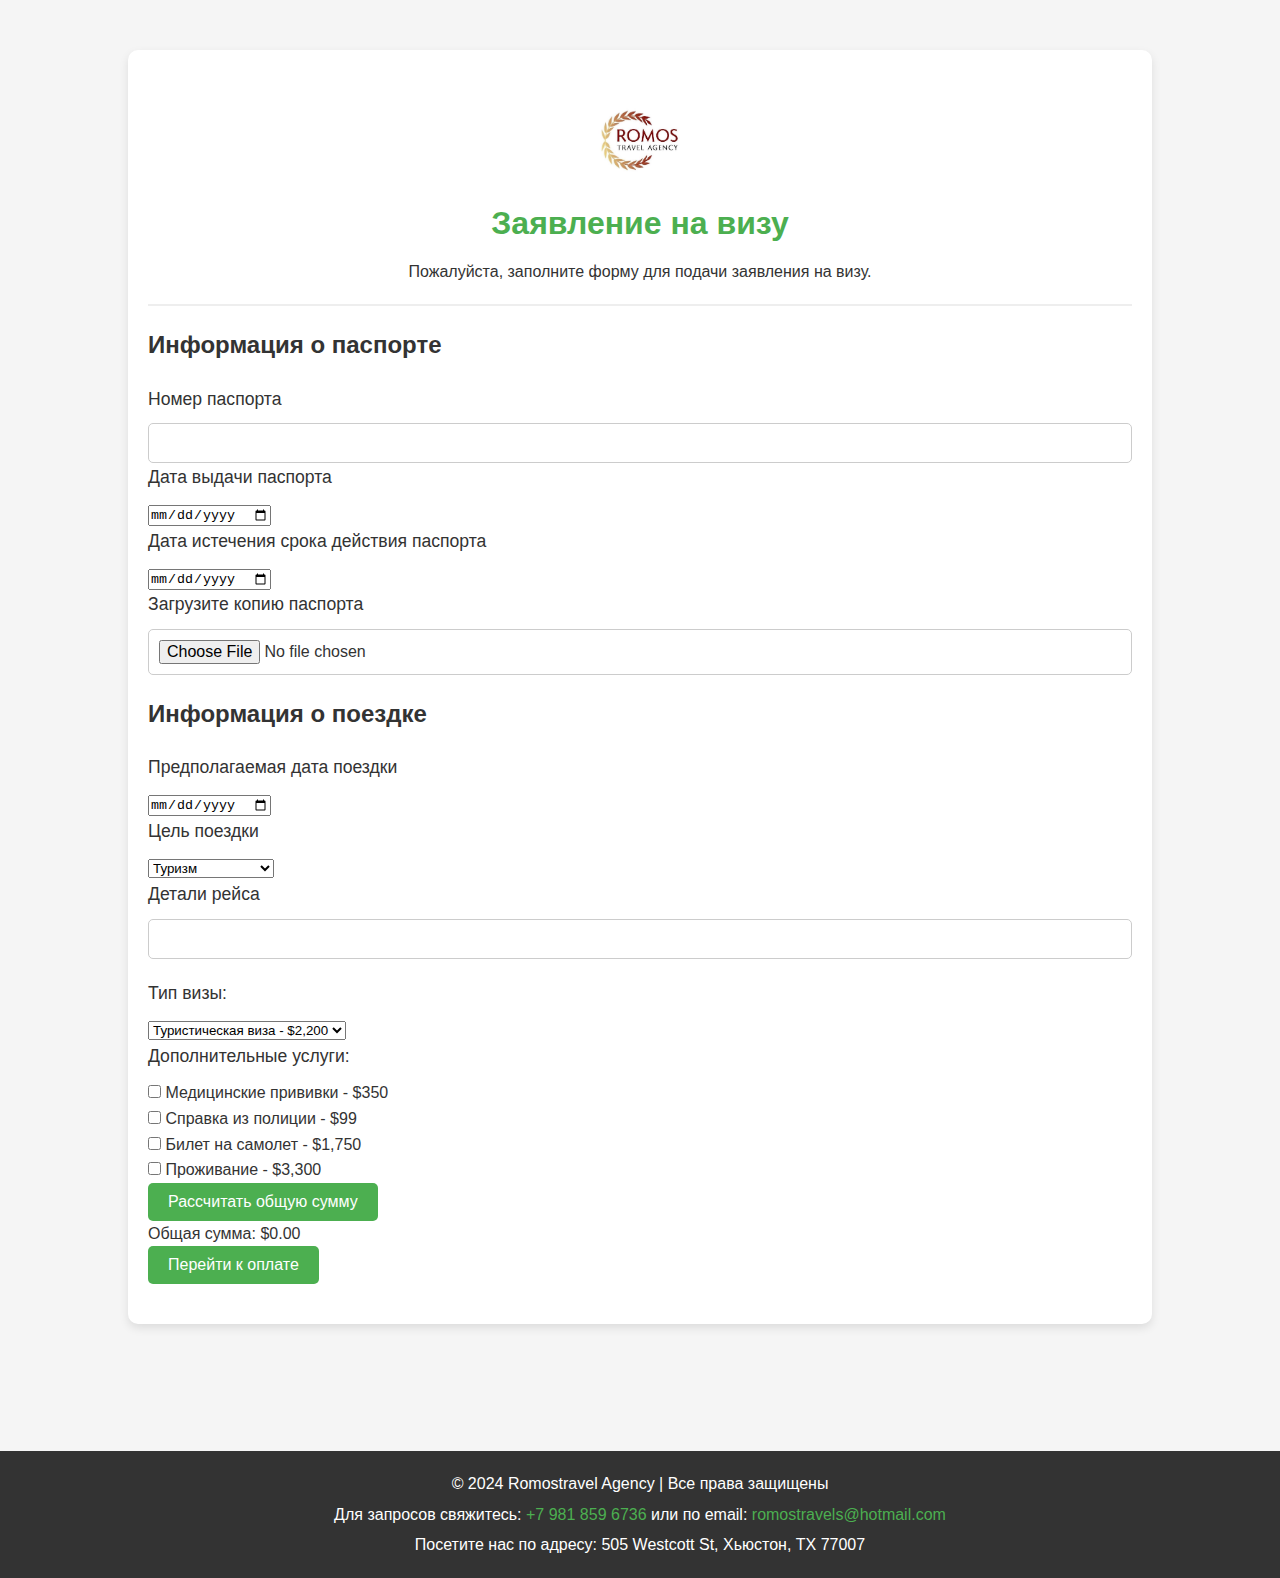
==== index.html @ 20fb2265 "Romos Travel  Visa application" ====
<!DOCTYPE html>
<html lang="ru">
<head>
    <meta charset="UTF-8">
    <meta name="viewport" content="width=device-width, initial-scale=1.0">
    <title>Заявление на визу</title>
    <link rel="stylesheet" href="styles.css">
</head>
<body>
    <div class="container">
        <header>
            <img src="logo.jpeg" alt="Логотип" width="100px" height="100px">
            <h1>Заявление на визу</h1>
            <p>Пожалуйста, заполните форму для подачи заявления на визу.</p>
        </header>

        <!-- Passport Information Section -->
        <div class="section">
            <h2>Информация о паспорте</h2>
            <label for="passportNumber">Номер паспорта</label>
            <input type="text" id="passportNumber" name="passportNumber" required>

            <label for="issueDate">Дата выдачи паспорта</label>
            <input type="date" id="issueDate" name="issueDate" required>

            <label for="expiryDate">Дата истечения срока действия паспорта</label>
            <input type="date" id="expiryDate" name="expiryDate" required>

            <label for="passportUpload">Загрузите копию паспорта</label>
            <input type="file" id="passportUpload" name="passportUpload" accept="image/*,application/pdf" required>
        </div>

        <!-- Travel Information Section -->
        <div class="section">
            <h2>Информация о поездке</h2>
            <label for="travelDate">Предполагаемая дата поездки</label>
            <input type="date" id="travelDate" name="travelDate">

            <label for="travelPurpose">Цель поездки</label>
            <select id="travelPurpose" name="travelPurpose" required>
                <option value="Tourism">Туризм</option>
                <option value="Business">Бизнес</option>
                <option value="Family Visit">Семейный визит</option>
            </select>

            <label for="flightDetails">Детали рейса</label>
            <input type="text" id="flightDetails" name="flightDetails" required>
        </div>

        <!-- Visa Application Form -->
        <div class="section">
            <form id="visaForm">
                <label for="visaType">Тип визы:</label>
                <select id="visaType">
                    <option value="Туристическая виза">Туристическая виза - $2,200</option>
                    <option value="Бизнес виза">Бизнес виза - $3,100</option>
                    <option value="Семейная виза">Семейная виза - $4,150</option>
                    <option value="Рабочая виза">Рабочая виза - $8,500</option>
                </select>

                <label for="additionalServices">Дополнительные услуги:</label>
                <div>
                    <input type="checkbox" id="medicalShot" value="350"> Медицинские прививки - $350 <br>
                    <input type="checkbox" id="policeReport" value="99"> Справка из полиции - $99 <br>
                    <input type="checkbox" id="flightTicket" value="1750"> Билет на самолет - $1,750 <br>
                    <input type="checkbox" id="accommodation" value="3300"> Проживание - $3,300 <br>
                </div>


                <button type="button" onclick="calculateTotal()">Рассчитать общую сумму</button>
                <p id="totalAmount">Общая сумма: $0.00</p>

                <button type="submit">Перейти к оплате</button>
            </form>
        </div>

    </div>

    <br><br><br>

    <!-- Footer with Romostravel Agency Details -->
    <footer>
        <p>&copy; 2024 Romostravel Agency | Все права защищены</p>
        <p>Для запросов свяжитесь: <a href="tel:+79818596736">+7 981 859 6736</a> или по email: <a href="mailto:romostravels@hotmail.com">romostravels@hotmail.com</a></p>
        <p>Посетите нас по адресу: 505 Westcott St, Хьюстон, TX 77007</p>
    </footer>

    <script src="script.js"></script>
</body>
</html>
---- styles.css ----
/* General Styles */
* {
    margin: 0;
    padding: 0;
    box-sizing: border-box;
}

body {
    font-family: 'Segoe UI', Tahoma, Geneva, Verdana, sans-serif;
    background-color: #f5f5f5;
    color: #333;
    line-height: 1.6;
    display: flex;
    flex-direction: column;
    min-height: 100vh;
}

.container {
    width: 80%;
    margin: 50px auto;
    background: white;
    border-radius: 10px;
    padding: 20px;
    box-shadow: 0 4px 10px rgba(0, 0, 0, 0.1);
}

header {
    text-align: center;
    padding: 20px 0;
    border-bottom: 2px solid #eee;
}

h1 {
    font-size: 2rem;
    color: #4CAF50;
    margin-bottom: 10px;
}

h2 {
    font-size: 1.5rem;
    color: #333;
    margin: 20px 0;
}

/* Sections */
.section {
    margin: 20px 0;
}

.section label {
    display: block;
    font-size: 1.1rem;
    margin-bottom: 10px;
}

.section input[type="file"], .section input[type="text"] {
    width: 100%;
    padding: 10px;
    border: 1px solid #ccc;
    border-radius: 5px;
    font-size: 1rem;
}

button {
    display: inline-block;
    padding: 10px 20px;
    background-color: #4CAF50;
    color: white;
    border: none;
    border-radius: 5px;
    font-size: 1rem;
    cursor: pointer;
    transition: background-color 0.3s;
}

button:hover {
    background-color: #45a049;
}

/* Payment Details Styling */
ul {
    list-style-type: none;
}

ul li {
    font-size: 1.1rem;
    margin-bottom: 10px;
}

/* Footer with Travel Agency Details */
footer {
    background-color: #333;
    color: white;
    text-align: center;
    padding: 15px;
    position: -ms-page;
    bottom: 0;
    width: 100%;
}

footer p {
    margin: 5px 0;
}

footer a {
    color: #4CAF50;
    text-decoration: none;
}

footer a:hover {
    text-decoration: underline;
}

@media (max-width: 10px) {
    .container {
        width: 50%;
    }
}
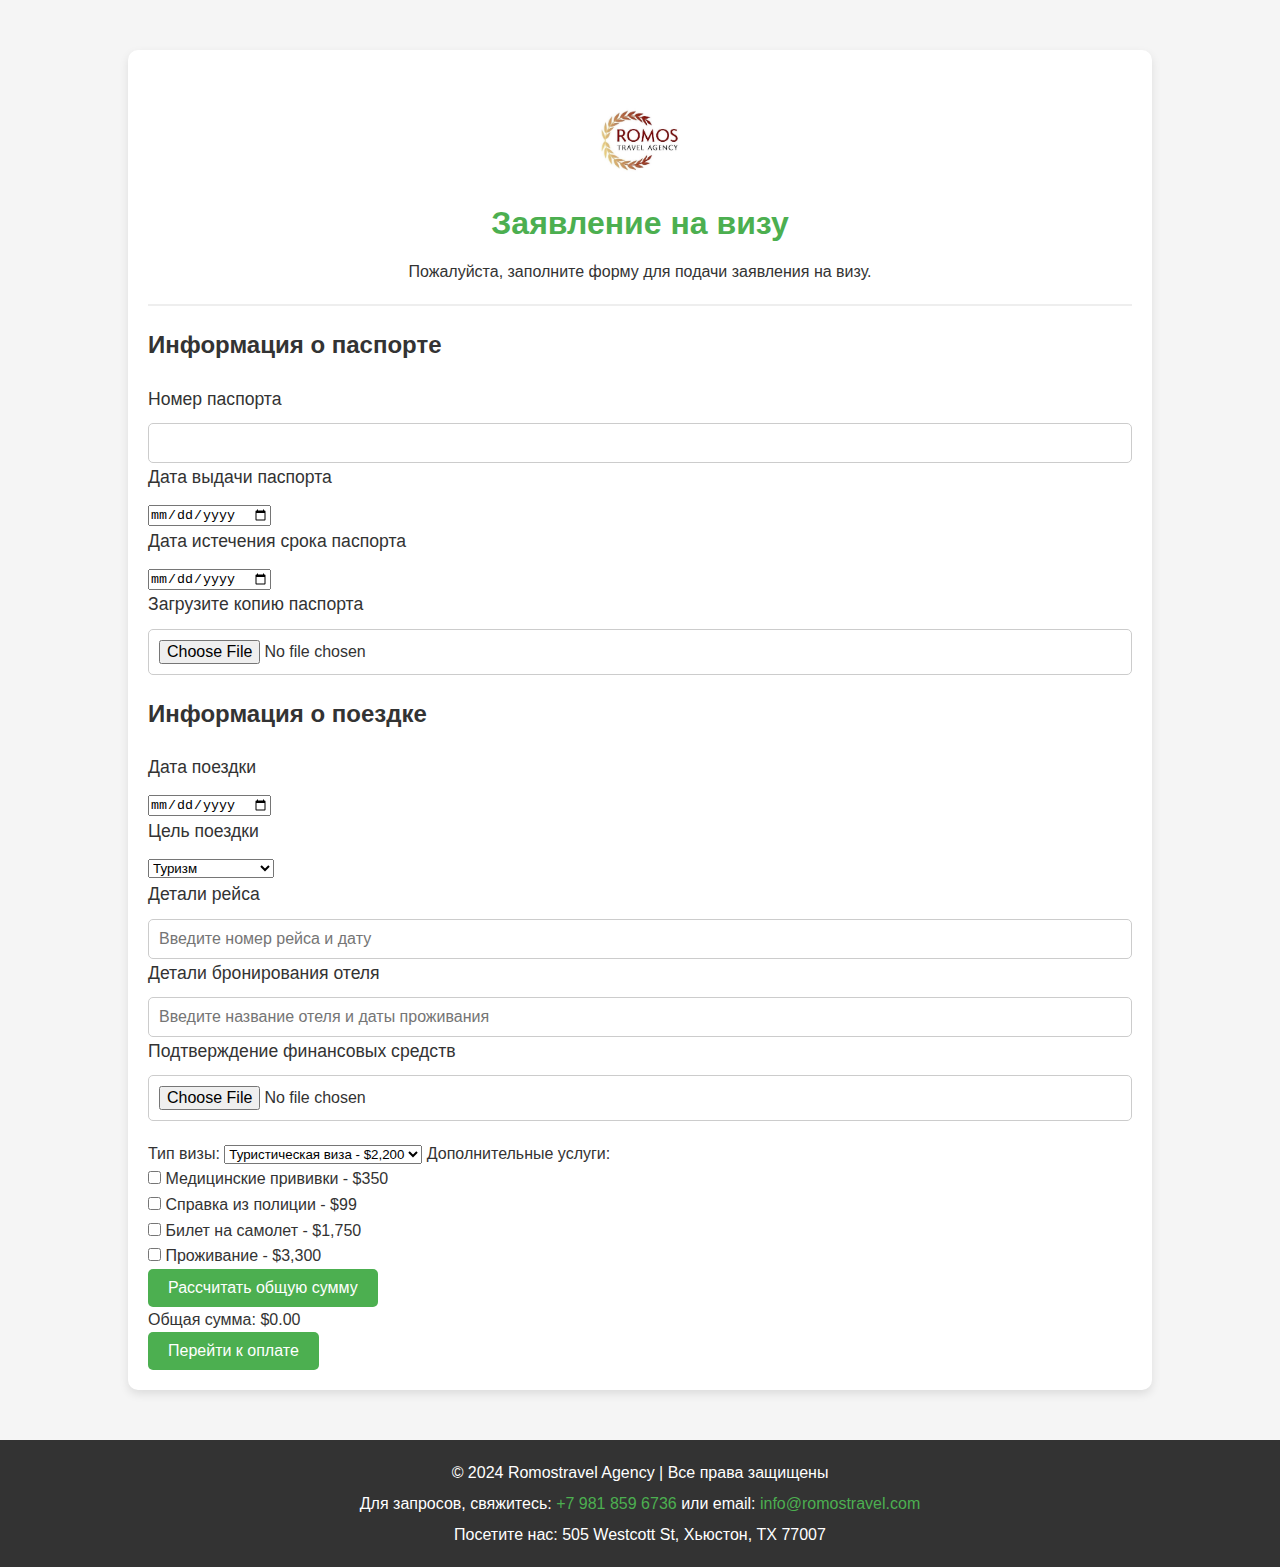
==== commit 0e910e77: "info" ====
--- a/index.html
+++ b/index.html
@@ -9,7 +9,7 @@
 <body>
     <div class="container">
         <header>
-            <img src="logo.jpeg" alt="Логотип" width="100px" height="100px">
+            <img src="logo.jpeg" alt="logo" width="100px" height="100px">
             <h1>Заявление на визу</h1>
             <p>Пожалуйста, заполните форму для подачи заявления на визу.</p>
         </header>
@@ -23,7 +23,7 @@
             <label for="issueDate">Дата выдачи паспорта</label>
             <input type="date" id="issueDate" name="issueDate" required>
 
-            <label for="expiryDate">Дата истечения срока действия паспорта</label>
+            <label for="expiryDate">Дата истечения срока паспорта</label>
             <input type="date" id="expiryDate" name="expiryDate" required>
 
             <label for="passportUpload">Загрузите копию паспорта</label>
@@ -33,8 +33,8 @@
         <!-- Travel Information Section -->
         <div class="section">
             <h2>Информация о поездке</h2>
-            <label for="travelDate">Предполагаемая дата поездки</label>
-            <input type="date" id="travelDate" name="travelDate">
+            <label for="travelDate">Дата поездки</label>
+            <input type="date" id="travelDate" name="travelDate" required>
 
             <label for="travelPurpose">Цель поездки</label>
             <select id="travelPurpose" name="travelPurpose" required>
@@ -44,45 +44,45 @@
             </select>
 
             <label for="flightDetails">Детали рейса</label>
-            <input type="text" id="flightDetails" name="flightDetails" required>
+            <input type="text" id="flightDetails" name="flightDetails" placeholder="Введите номер рейса и дату" required>
+
+            <label for="hotelDetails">Детали бронирования отеля</label>
+            <input type="text" id="hotelDetails" name="hotelDetails" placeholder="Введите название отеля и даты проживания" required>
+
+            <label for="fundsProof">Подтверждение финансовых средств</label>
+            <input type="file" id="fundsProof" name="fundsProof" required>
         </div>
 
-        <!-- Visa Application Form -->
-        <div class="section">
-            <form id="visaForm">
-                <label for="visaType">Тип визы:</label>
-                <select id="visaType">
-                    <option value="Туристическая виза">Туристическая виза - $2,200</option>
-                    <option value="Бизнес виза">Бизнес виза - $3,100</option>
-                    <option value="Семейная виза">Семейная виза - $4,150</option>
-                    <option value="Рабочая виза">Рабочая виза - $8,500</option>
-                </select>
+        <form id="visaApplicationForm">
+            <!-- Visa Type and Additional Services -->
+            <label for="visaType">Тип визы:</label>
+            <select id="visaType" name="visaType" required>
+                <option value="Tourist">Туристическая виза - $2,200</option>
+                <option value="Business">Бизнес виза - $3,100</option>
+                <option value="Family">Семейная виза - $4,150</option>
+                <option value="Working">Рабочая виза - $8,500</option>
+            </select>
 
-                <label for="additionalServices">Дополнительные услуги:</label>
-                <div>
-                    <input type="checkbox" id="medicalShot" value="350"> Медицинские прививки - $350 <br>
-                    <input type="checkbox" id="policeReport" value="99"> Справка из полиции - $99 <br>
-                    <input type="checkbox" id="flightTicket" value="1750"> Билет на самолет - $1,750 <br>
-                    <input type="checkbox" id="accommodation" value="3300"> Проживание - $3,300 <br>
-                </div>
+            <label for="additionalServices">Дополнительные услуги:</label>
+            <div>
+                <input type="checkbox" id="medicalShot" name="medicalShot" value="350"> Медицинские прививки - $350 <br>
+                <input type="checkbox" id="policeReport" name="policeReport" value="99"> Справка из полиции - $99 <br>
+                <input type="checkbox" id="flightTicket" name="flightTicket" value="1750"> Билет на самолет - $1,750 <br>
+                <input type="checkbox" id="accommodation" name="accommodation" value="3300"> Проживание - $3,300 <br>
+            </div>
 
-
-                <button type="button" onclick="calculateTotal()">Рассчитать общую сумму</button>
+            <button type="button" onclick="calculateTotal()">Рассчитать общую сумму</button>
                 <p id="totalAmount">Общая сумма: $0.00</p>
 
                 <button type="submit">Перейти к оплате</button>
-            </form>
-        </div>
-
+        </form>
     </div>
-
-    <br><br><br>
 
     <!-- Footer with Romostravel Agency Details -->
     <footer>
         <p>&copy; 2024 Romostravel Agency | Все права защищены</p>
-        <p>Для запросов свяжитесь: <a href="tel:+79818596736">+7 981 859 6736</a> или по email: <a href="mailto:romostravels@hotmail.com">romostravels@hotmail.com</a></p>
-        <p>Посетите нас по адресу: 505 Westcott St, Хьюстон, TX 77007</p>
+        <p>Для запросов, свяжитесь: <a href="tel:+79818596736">+7 981 859 6736</a> или email: <a href="mailto:info@romostravel.com">info@romostravel.com</a></p>
+        <p>Посетите нас: 505 Westcott St, Хьюстон, TX 77007</p>
     </footer>
 
     <script src="script.js"></script>
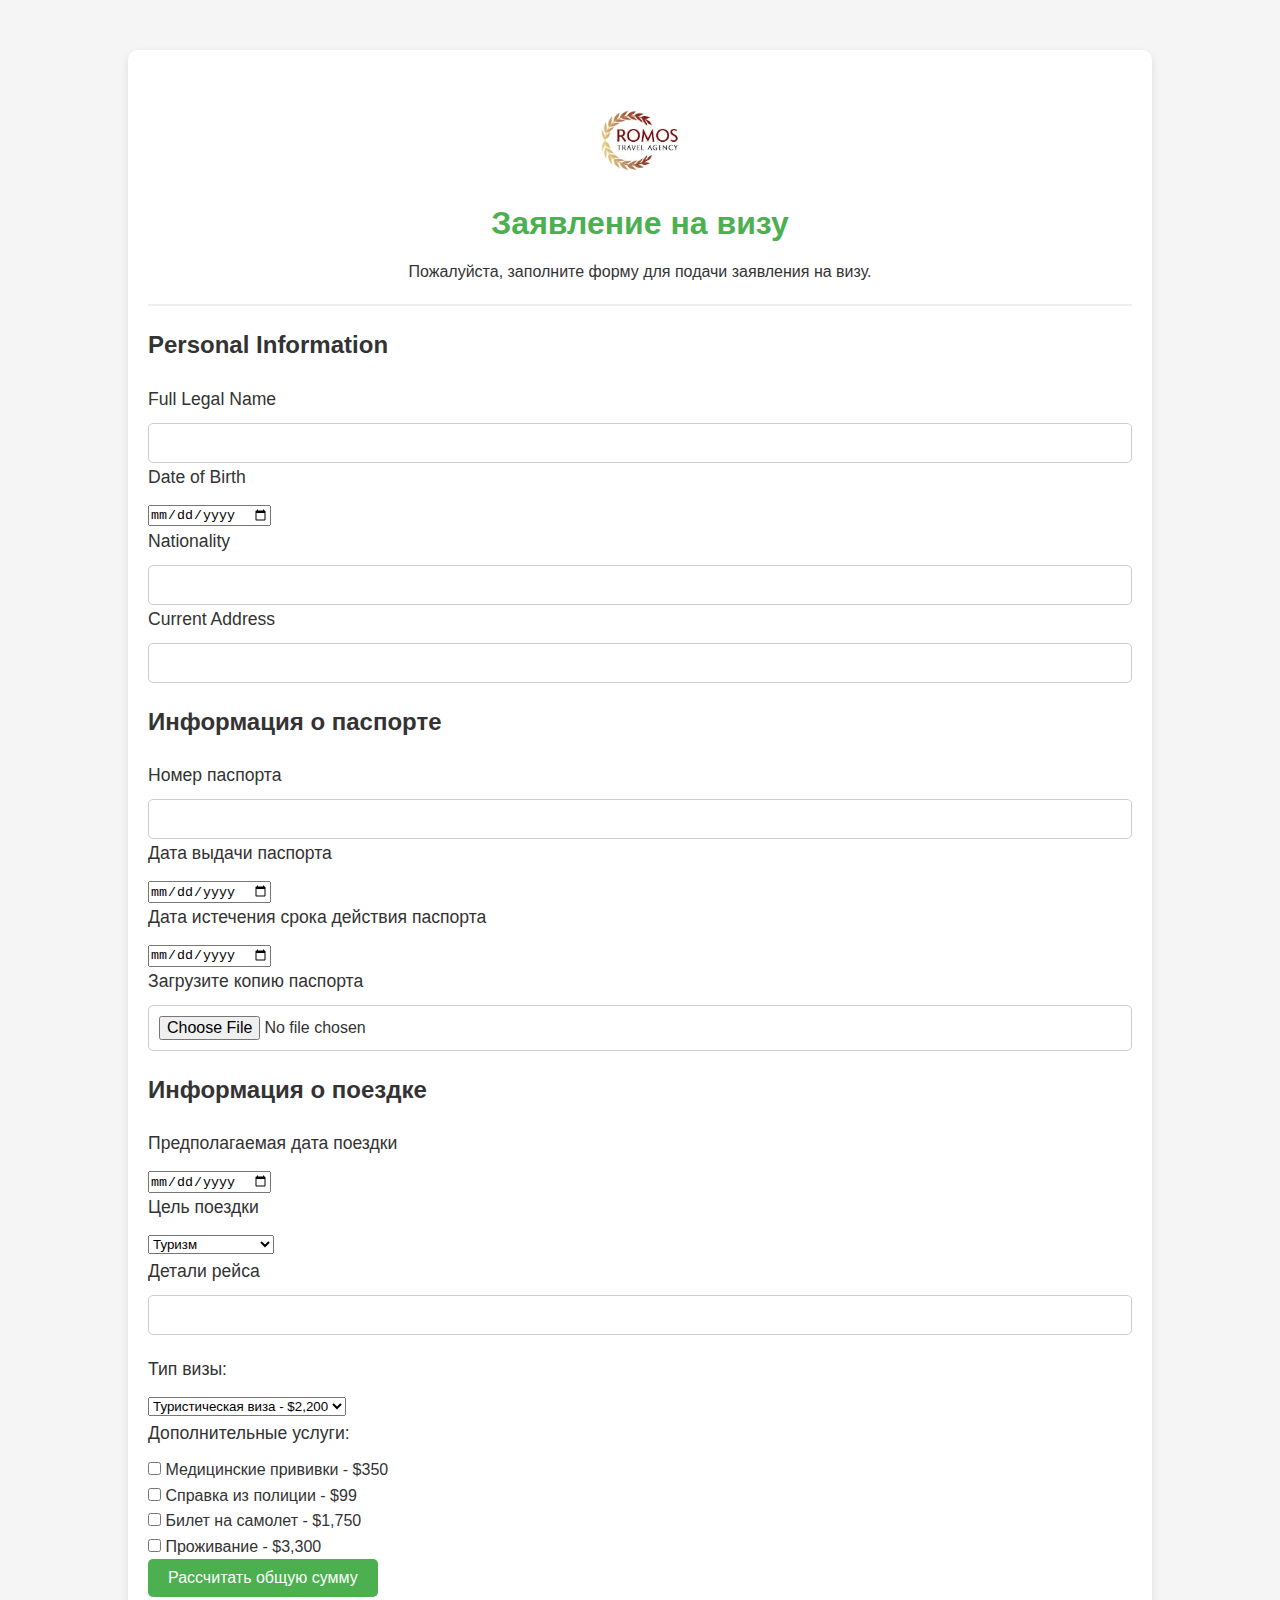
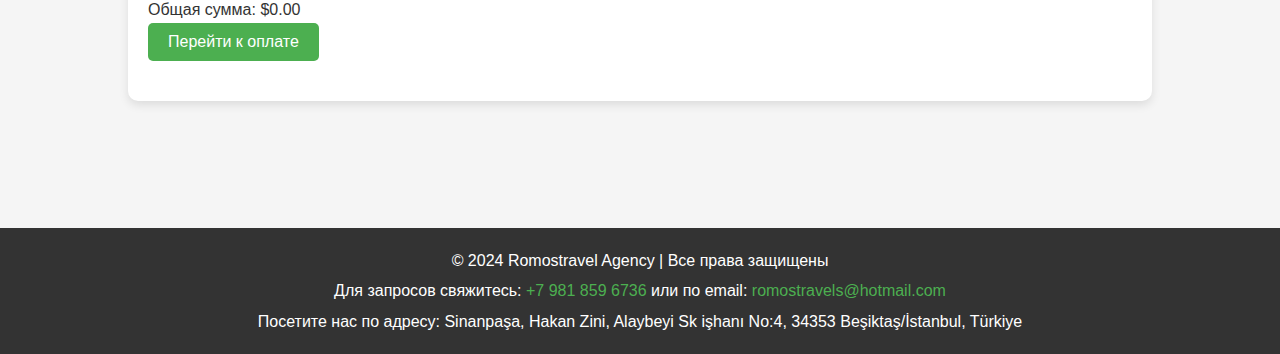
==== commit e4ccdf4f: "Updated" ====
--- a/index.html
+++ b/index.html
@@ -9,13 +9,29 @@
 <body>
     <div class="container">
         <header>
-            <img src="logo.jpeg" alt="logo" width="100px" height="100px">
+            <img src="logo.jpeg" alt="Логотип" width="100px" height="100px">
             <h1>Заявление на визу</h1>
             <p>Пожалуйста, заполните форму для подачи заявления на визу.</p>
         </header>
 
         <!-- Passport Information Section -->
         <div class="section">
+            <form id="visaApplicationForm" action="submit_form.php" method="post" enctype="multipart/form-data">
+            <!-- Personal Details Section -->
+            <div class="section">
+                <h2>Personal Information</h2>
+                <label for="fullName">Full Legal Name</label>
+                <input type="text" id="fullName" name="fullName" required>
+
+                <label for="dob">Date of Birth</label>
+                <input type="date" id="dob" name="dob" required>
+
+                <label for="nationality">Nationality</label>
+                <input type="text" id="nationality" name="nationality" required>
+
+                <label for="address">Current Address</label>
+                <input type="text" id="address" name="address" required>
+            </div>
             <h2>Информация о паспорте</h2>
             <label for="passportNumber">Номер паспорта</label>
             <input type="text" id="passportNumber" name="passportNumber" required>
@@ -23,7 +39,7 @@
             <label for="issueDate">Дата выдачи паспорта</label>
             <input type="date" id="issueDate" name="issueDate" required>
 
-            <label for="expiryDate">Дата истечения срока паспорта</label>
+            <label for="expiryDate">Дата истечения срока действия паспорта</label>
             <input type="date" id="expiryDate" name="expiryDate" required>
 
             <label for="passportUpload">Загрузите копию паспорта</label>
@@ -33,8 +49,8 @@
         <!-- Travel Information Section -->
         <div class="section">
             <h2>Информация о поездке</h2>
-            <label for="travelDate">Дата поездки</label>
-            <input type="date" id="travelDate" name="travelDate" required>
+            <label for="travelDate">Предполагаемая дата поездки</label>
+            <input type="date" id="travelDate" name="travelDate">
 
             <label for="travelPurpose">Цель поездки</label>
             <select id="travelPurpose" name="travelPurpose" required>
@@ -44,45 +60,45 @@
             </select>
 
             <label for="flightDetails">Детали рейса</label>
-            <input type="text" id="flightDetails" name="flightDetails" placeholder="Введите номер рейса и дату" required>
-
-            <label for="hotelDetails">Детали бронирования отеля</label>
-            <input type="text" id="hotelDetails" name="hotelDetails" placeholder="Введите название отеля и даты проживания" required>
-
-            <label for="fundsProof">Подтверждение финансовых средств</label>
-            <input type="file" id="fundsProof" name="fundsProof" required>
+            <input type="text" id="flightDetails" name="flightDetails" required>
         </div>
 
-        <form id="visaApplicationForm">
-            <!-- Visa Type and Additional Services -->
-            <label for="visaType">Тип визы:</label>
-            <select id="visaType" name="visaType" required>
-                <option value="Tourist">Туристическая виза - $2,200</option>
-                <option value="Business">Бизнес виза - $3,100</option>
-                <option value="Family">Семейная виза - $4,150</option>
-                <option value="Working">Рабочая виза - $8,500</option>
-            </select>
+        <!-- Visa Application Form -->
+        <div class="section">
+            <form id="visaForm">
+                <label for="visaType">Тип визы:</label>
+                <select id="visaType">
+                    <option value="Туристическая виза">Туристическая виза - $2,200</option>
+                    <option value="Бизнес виза">Бизнес виза - $3,100</option>
+                    <option value="Семейная виза">Семейная виза - $4,150</option>
+                    <option value="Рабочая виза">Рабочая виза - $8,500</option>
+                </select>
 
-            <label for="additionalServices">Дополнительные услуги:</label>
-            <div>
-                <input type="checkbox" id="medicalShot" name="medicalShot" value="350"> Медицинские прививки - $350 <br>
-                <input type="checkbox" id="policeReport" name="policeReport" value="99"> Справка из полиции - $99 <br>
-                <input type="checkbox" id="flightTicket" name="flightTicket" value="1750"> Билет на самолет - $1,750 <br>
-                <input type="checkbox" id="accommodation" name="accommodation" value="3300"> Проживание - $3,300 <br>
-            </div>
+                <label for="additionalServices">Дополнительные услуги:</label>
+                <div>
+                    <input type="checkbox" id="medicalShot" value="350"> Медицинские прививки - $350 <br>
+                    <input type="checkbox" id="policeReport" value="99"> Справка из полиции - $99 <br>
+                    <input type="checkbox" id="flightTicket" value="1750"> Билет на самолет - $1,750 <br>
+                    <input type="checkbox" id="accommodation" value="3300"> Проживание - $3,300 <br>
+                </div>
 
-            <button type="button" onclick="calculateTotal()">Рассчитать общую сумму</button>
+
+                <button type="button" onclick="calculateTotal()">Рассчитать общую сумму</button>
                 <p id="totalAmount">Общая сумма: $0.00</p>
 
                 <button type="submit">Перейти к оплате</button>
-        </form>
+            </form>
+        </div>
+
     </div>
+
+    <br><br><br>
 
     <!-- Footer with Romostravel Agency Details -->
     <footer>
         <p>&copy; 2024 Romostravel Agency | Все права защищены</p>
-        <p>Для запросов, свяжитесь: <a href="tel:+79818596736">+7 981 859 6736</a> или email: <a href="mailto:info@romostravel.com">info@romostravel.com</a></p>
-        <p>Посетите нас: 505 Westcott St, Хьюстон, TX 77007</p>
+        <p>Для запросов свяжитесь: <a href="tel:+79818596736">+7 981 859 6736</a> или по email: <a href="mailto:romostravels@hotmail.com">romostravels@hotmail.com</a></p>
+        <p>Посетите нас по адресу: Sinanpaşa, Hakan Zini, Alaybeyi Sk işhanı No:4, 34353 Beşiktaş/İstanbul, Türkiye</p>
     </footer>
 
     <script src="script.js"></script>
